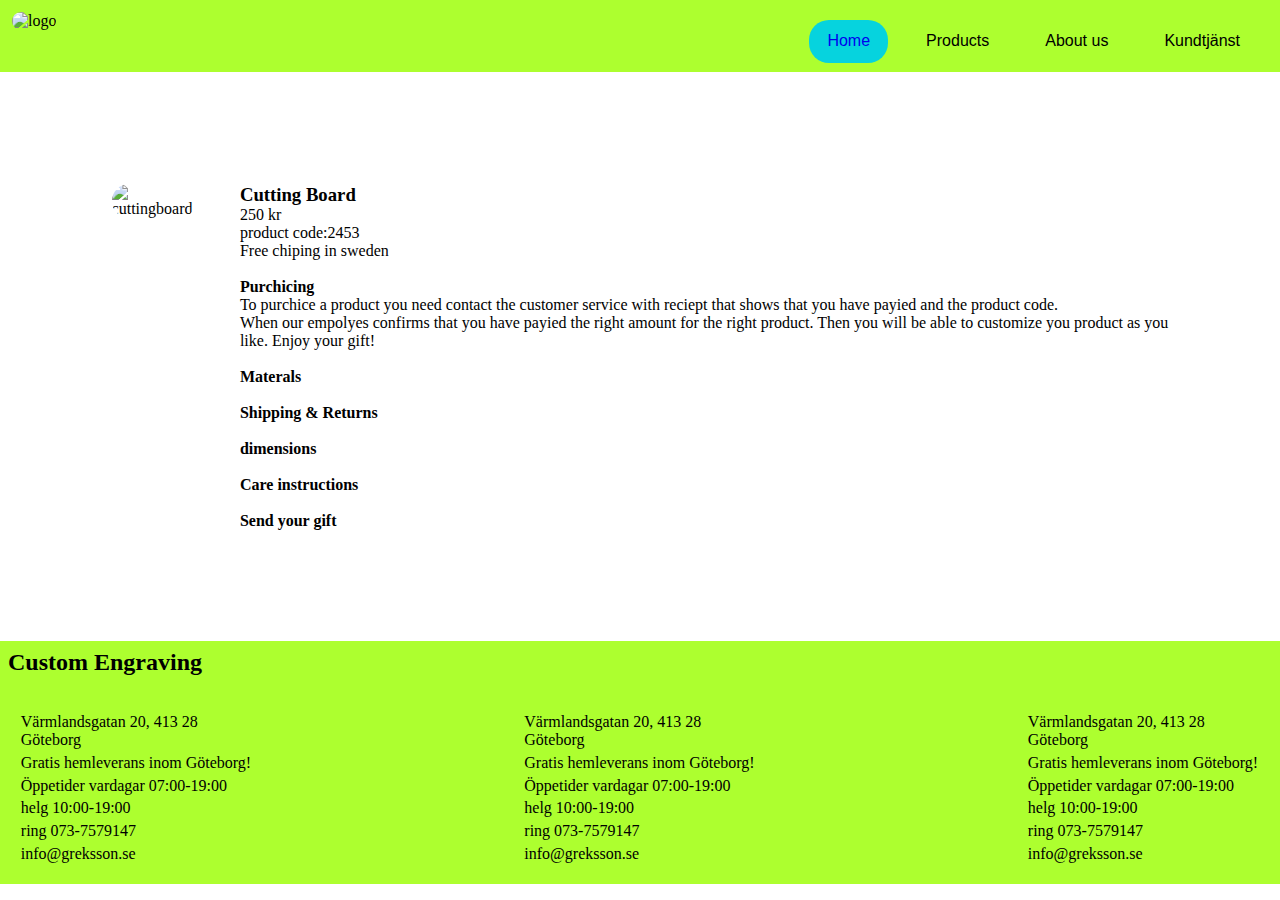
==== cutting_board.html @ e0dd87a1 "Add files via upload" ====
<!DOCTYPE html>
<html lang="en">
<head>
    <meta charset="UTF-8">
    <meta http-equiv="X-UA-Compatible" content="IE=edge">
    <meta name="viewport" content="width=device-width, initial-scale=1.0">
    <title>Custom.Engrving</title>
    <link rel="stylesheet" href="cutting_board.css">
    
</head>
<body>
    <div>
        <div class="header">
            
            <div><img class="logo" src="img/logo.png" alt="logo"></div>
            <div class="header_buttons">
                <a id="home_button" class="a_header" href="index.html">Home</a>
                <a class="a_header">Products</a>
                <a class="a_header">About us</a>
                <a class="a_header">Kundtjänst</a>
                

            </div>

        </div>

        <div class="main">
            <div><img class="prodcut" src="img/brica.jpg" alt="cuttingboard"></div>
            <div>
                <h3>Cutting Board</h3>
                <p> 250 kr</p>
                <P>product code:2453</P>
                <p>Free chiping in sweden </p>
                <h4> <br>Purchicing</h4>
                <p>To purchice a product you need contact the customer service with reciept that shows that you have payied and the product code. <br>When our empolyes confirms that you have payied the right amount for the right product. Then you will be able to customize you product as you like. Enjoy your gift!</p>
                <h4><br>Materals</h4>
                <h4><br>Shipping & Returns</h4>
                <h4><br>dimensions</h4>
                <h4><br>Care instructions</h4>
                <h4><br>Send your gift</h4>

            </div>

        </div>



        <div class="footer">
            
            <div class="footer1"><h2>Custom Engraving</h2>
            </div>
            <div class="footer1">
                <div >
                    
                    <P>Värmlandsgatan 20, 413 28 Göteborg</P>
                    <P>Gratis hemleverans inom Göteborg!</P>
                    <P>Öppetider vardagar 07:00-19:00</P>
                    <P>helg 10:00-19:00</P>
                    <P>ring 073-7579147</P>
                    <P>info@greksson.se</P>
                </div>

                <div>
                    <P>Värmlandsgatan 20, 413 28 Göteborg</P>
                    <P>Gratis hemleverans inom Göteborg!</P>
                    <P>Öppetider vardagar 07:00-19:00</P>
                    <P>helg 10:00-19:00</P>                        <P>ring 073-7579147</P>
                    <P>info@greksson.se</P>
                </div>
                <div>
                    <P>Värmlandsgatan 20, 413 28 Göteborg</P>
                    <P>Gratis hemleverans inom Göteborg!</P>
                    <P>Öppetider vardagar 07:00-19:00</P>
                    <P>helg 10:00-19:00</P>
                    <P>ring 073-7579147</P>
                    <P>info@greksson.se</P>
                </div>
            </div>

            

            


        </div>
        

    </div>
    
</body>
</html>
---- cutting_board.css ----
* {margin: 0px;
    padding: 0%;
    
    
    
}
.header {display: flex;
    background-color: greenyellow;
    padding: 12px 12px 20px 12px ;
    list-style-type: none;
    justify-content: space-between;
    
    



}

.a_header {
    padding: 12px 18px 30px 18px;
    margin: 8px 10px;
    display: flex;
    height: 1px;

    
    font-family: Arial, Helvetica, sans-serif;
   
    display: block;
    

}

.logo { height: 100px;
    width: auto;
    margin-bottom: 20px;

}

.header_buttons { display: flex;
}

.header a:hover {
    background-color: #dfffff;
    color: black;
    opacity: 1;
    transition-duration: 0.8s;
    border-radius: 20px;
  }

.header a.active {
    background-color: dodgerblue;
    color: rgb(135, 26, 26);
  }

#home_button {background-color: rgb(6, 211, 222);
    border-radius: 20px;
    ;
}

@media only screen and (min-width: 600px) {
    .header {height: 40px;}
    
  }

@media only screen and (max-width: 600px) {
    body {
      background-color: lightblue;
    }
    .header_buttons {
        float: none;
        display: block;
        text-align: left;
    }
    .header {
        float: none;
        display: block;
        text-align: left;
    }
  }

h1 { font-family: Arial, Helvetica, sans-serif;}

.footer  {display: flex;
    margin-top: 60px;
    background-color: greenyellow;
    flex-direction: column;
}

.footer div {margin: 8px;
    
}

.footer div h2 {margin: 0px 8px 8px 0px;}

.footer div p {margin: 2%;}

.footer1 {display: flex;
    flex-wrap: wrap;
    flex-direction: row;
    min-width: 300px;
    justify-content: space-between;
   

}

img {width: 250px;
    height: auto;
    border-radius: 20px;
}

.prodcut {width: 600px;
    height: auto;
}

.main {margin: 7%;
    display: flex;
    min-width: 900px;
    
}

.main div {margin: 2%;

}

a {text-decoration: none; }

@media only screen and (max-width: 900px) {
    .main { flex-direction: column;
        min-width: 300px;


    }
    .prodcut {width: 300px;
        opacity: 1;
    transition-duration: 0.8s;

    }

  }
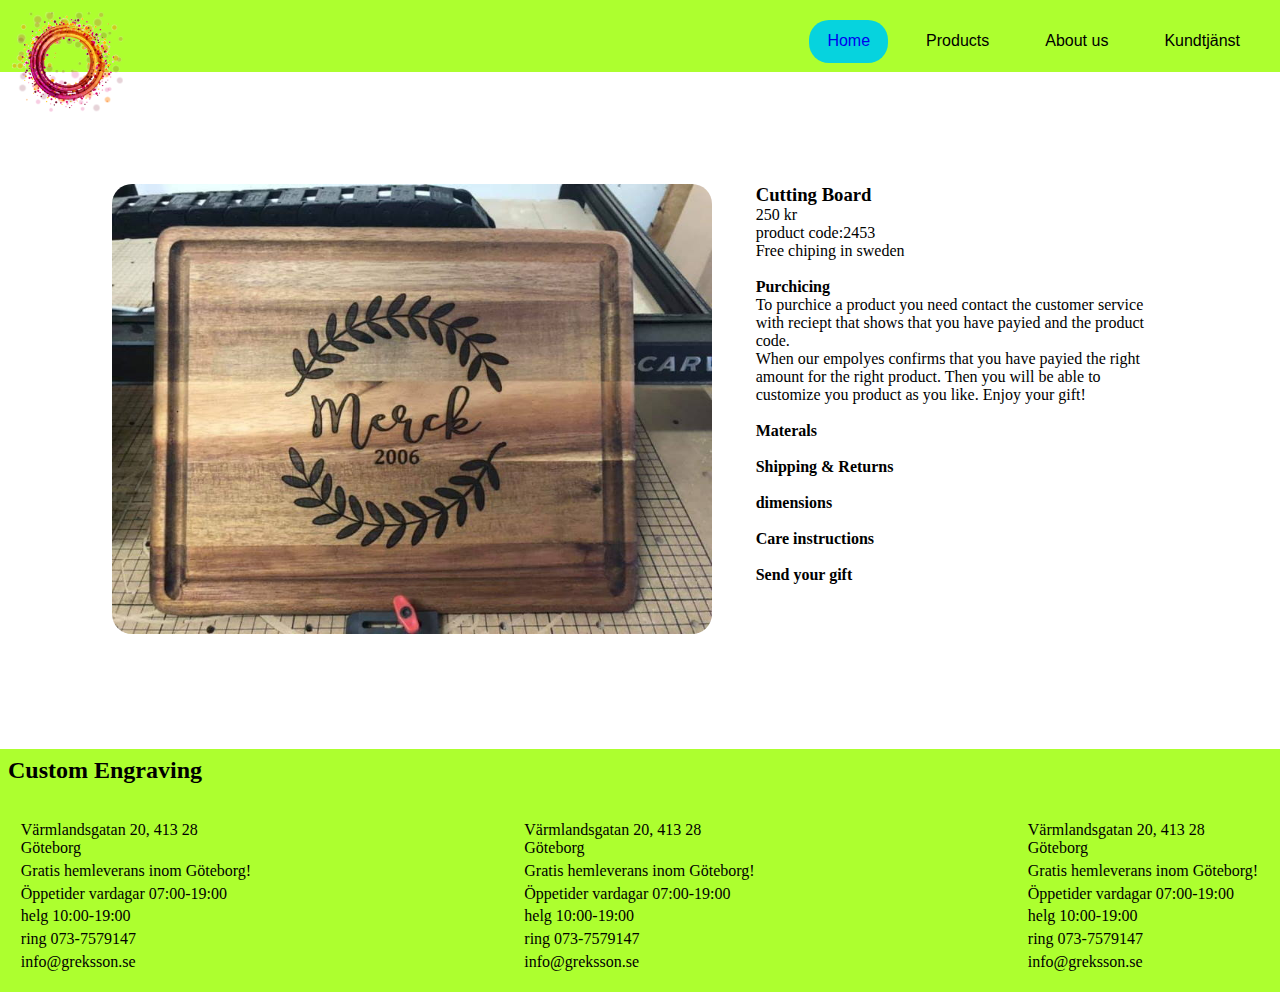
==== commit e7953195: "Update cutting_board.html" ====
--- a/cutting_board.html
+++ b/cutting_board.html
@@ -12,7 +12,7 @@
     <div>
         <div class="header">
             
-            <div><img class="logo" src="img/logo.png" alt="logo"></div>
+            <div><img class="logo" src="logo.png" alt="logo"></div>
             <div class="header_buttons">
                 <a id="home_button" class="a_header" href="index.html">Home</a>
                 <a class="a_header">Products</a>
@@ -25,7 +25,7 @@
         </div>
 
         <div class="main">
-            <div><img class="prodcut" src="img/brica.jpg" alt="cuttingboard"></div>
+            <div><img class="prodcut" src="brica.jpg" alt="cuttingboard"></div>
             <div>
                 <h3>Cutting Board</h3>
                 <p> 250 kr</p>
@@ -88,4 +88,4 @@
     </div>
     
 </body>
-</html>+</html>
